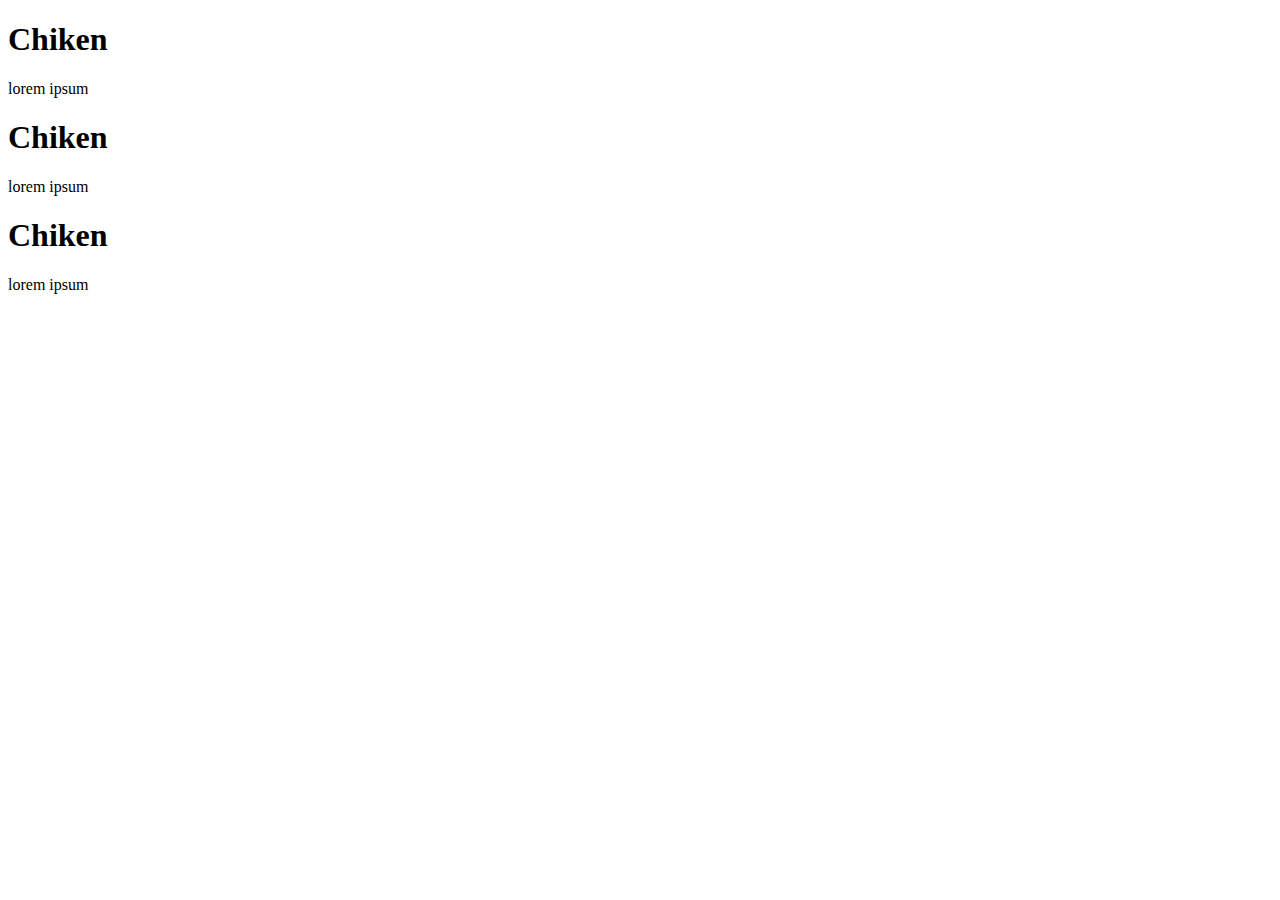
==== module2/index.html @ 8d96d5b7 "module 2" ====
<!DOCTYPE html>
<html>
<head>
	<meta charset="utf-8">
	<meta name="viewport" content="width=device-width, initial-scale=1">
	<title> Module 1</title>
</head>
<body>
<h1>Chiken</h1>
<p>lorem ipsum</p>
<h1>Chiken</h1>
<p>lorem ipsum</p>
<h1>Chiken</h1>
<p>lorem ipsum</p>
</body>
</html>
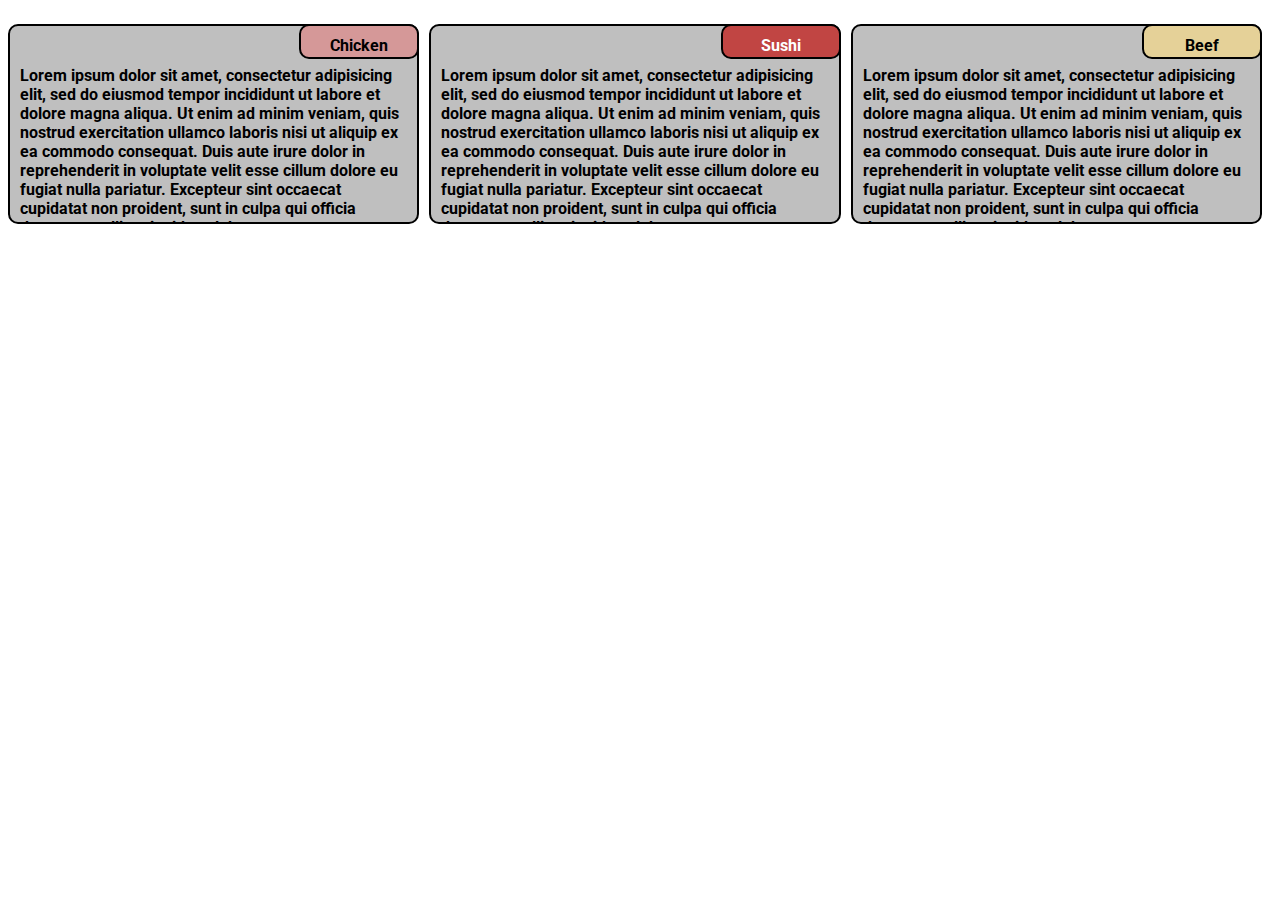
==== commit 58fb117e: "Done" ====
--- a/module2/index.html
+++ b/module2/index.html
@@ -3,14 +3,44 @@
 <head>
 	<meta charset="utf-8">
 	<meta name="viewport" content="width=device-width, initial-scale=1">
-	<title> Module 1</title>
+	<title>Module 1: Responsive Layout</title>
+	<link rel="stylesheet" href="css/style.css">
+	<link rel="preconnect" href="https://fonts.googleapis.com">
+	<link rel="preconnect" href="https://fonts.gstatic.com" crossorigin>
+	<link href="https://fonts.googleapis.com/css2?family=Roboto:wght@100&display=swap" rel="stylesheet">
 </head>
 <body>
-<h1>Chiken</h1>
-<p>lorem ipsum</p>
-<h1>Chiken</h1>
-<p>lorem ipsum</p>
-<h1>Chiken</h1>
-<p>lorem ipsum</p>
+	<div class="row">
+		<div class="col-lg-4 col-md-6 col-sm-12" id="container">
+				<p>Lorem ipsum dolor sit amet, consectetur adipisicing elit, sed do eiusmod
+				tempor incididunt ut labore et dolore magna aliqua. Ut enim ad minim veniam,
+				quis nostrud exercitation ullamco laboris nisi ut aliquip ex ea commodo
+				consequat. Duis aute irure dolor in reprehenderit in voluptate velit esse
+				cillum dolore eu fugiat nulla pariatur. Excepteur sint occaecat cupidatat non
+				proident, sunt in culpa qui officia deserunt mollit anim id est laborum.</p>
+			<p id="p1">Chicken</p>
+  		</div>
+
+
+		<div class="col-lg-4 col-md-6 col-sm-12" id="container">
+				<p>Lorem ipsum dolor sit amet, consectetur adipisicing elit, sed do eiusmod
+				tempor incididunt ut labore et dolore magna aliqua. Ut enim ad minim veniam,
+				quis nostrud exercitation ullamco laboris nisi ut aliquip ex ea commodo
+				consequat. Duis aute irure dolor in reprehenderit in voluptate velit esse
+				cillum dolore eu fugiat nulla pariatur. Excepteur sint occaecat cupidatat non
+				proident, sunt in culpa qui officia deserunt mollit anim id est laborum.</p>
+			<p id="p2">Sushi</p>
+
+
+  		</div>		<div class="col-lg-4 col-md-6 col-sm-12" id="container">
+				<p>Lorem ipsum dolor sit amet, consectetur adipisicing elit, sed do eiusmod
+				tempor incididunt ut labore et dolore magna aliqua. Ut enim ad minim veniam,
+				quis nostrud exercitation ullamco laboris nisi ut aliquip ex ea commodo
+				consequat. Duis aute irure dolor in reprehenderit in voluptate velit esse
+				cillum dolore eu fugiat nulla pariatur. Excepteur sint occaecat cupidatat non
+				proident, sunt in culpa qui officia deserunt mollit anim id est laborum.</p>
+			<p id="p3">Beef</p>
+  		</div>
+  	</div>
 </body>
 </html>--- a/module2/css/style.css
+++ b/module2/css/style.css
@@ -0,0 +1,215 @@
+*{
+  box-sizing: border-box;
+}
+
+h1{
+  text-align: center;
+}
+
+p {
+  background-color: #bfbfbf;
+  border: 2px solid black;
+  height: 200px;
+  margin-right: 10px;
+  padding: 40px 10px 5px 10px;
+  overflow: hidden;
+  border-radius: 10px;
+  font-family: 'Roboto', sans-serif;
+  font-weight: bold;
+}
+
+
+#container {
+  position: relative;
+    border-radius: 10px;
+
+  
+}
+
+#p1 {
+  background-color: #D59898;
+  position: absolute;
+  top: 0;
+  right: 0;
+  font-weight: bold;
+  height: 35px;
+  width: 120px;
+  padding: 10px;
+  text-align: center;
+  font-family: 'Roboto', sans-serif;
+  border-radius: 10px;
+
+}
+#p2 {
+  background-color:#C14543 ;
+  color: white;
+  position: absolute;
+  top: 0;
+  right: 0;
+  font-weight: bold;
+  height: 35px;
+  width: 120px;
+  padding: 10px;
+  text-align: center;
+  font-family: 'Roboto', sans-serif;
+  border-radius: 10px;
+
+
+}
+#p3 {
+ background-color: #E5D198;
+  position: absolute;
+  top: 0;
+  right: 0;
+  font-weight: bold;
+  height: 35px;
+  width: 120px;
+  padding: 10px;
+  text-align: center;
+  font-family: 'Roboto', sans-serif;
+  border-radius: 10px;
+
+}
+
+
+.row {
+  width: 100%;
+
+}
+
+
+/********** Large devices only **********/
+@media (min-width: 992px) {
+  .col-lg-1, .col-lg-2, .col-lg-3, .col-lg-4, .col-lg-5, .col-lg-6, .col-lg-7, .col-lg-8, .col-lg-9, .col-lg-10, .col-lg-11, .col-lg-12 {
+    float: left;
+  }
+  .col-lg-1 {
+    width: 8.33%;
+  }
+  .col-lg-2 {
+    width: 16.66%;
+  }
+  .col-lg-3 {
+    width: 25%;
+  }
+  .col-lg-4 {
+    width: 33.33%;
+  
+  }
+  .col-lg-5 {
+    width: 41.66%;
+  }
+  .col-lg-6 {
+    width: 50%;
+  }
+  .col-lg-7 {
+    width: 58.33%;
+  }
+  .col-lg-8 {
+    width: 66.66%;
+  }
+  .col-lg-9 {
+    width: 74.99%;
+  }
+  .col-lg-10 {
+    width: 83.33%;
+  }
+  .col-lg-11 {
+    width: 91.66%;
+  }
+  .col-lg-12 {
+    width: 100%;
+  }
+
+  
+}
+
+/********** Medium devices only **********/
+@media (min-width: 768px) and (max-width: 991px) {
+  .col-md-1, .col-md-2, .col-md-3, .col-md-4, .col-md-5, .col-md-6, .col-md-7, .col-md-8, .col-md-9, .col-md-10, .col-md-11, .col-md-12 {
+    float: left;
+   
+  }
+  .col-md-1 {
+    width: 8.33%;
+  }
+  .col-md-2 {
+    width: 16.66%;
+  }
+  .col-md-3 {
+    width: 25%;
+  }
+  .col-md-4 {
+    width: 33.33%;
+  }
+  .col-md-5 {
+    width: 41.66%;
+  }
+  .col-md-6 {
+    width: 50%;
+  }
+  .col-md-7 {
+    width: 58.33%;
+  }
+  .col-md-8 {
+    width: 66.66%;
+  }
+  .col-md-9 {
+    width: 74.99%;
+  }
+  .col-md-10 {
+    width: 83.33%;
+  }
+  .col-md-11 {
+    width: 91.66%;
+  }
+  .col-md-12 {
+    width: 100%;
+  }
+}
+
+/********** Mobile only **********/
+@media (max-width: 767px) {
+  .col-sm-1, .col-sm-2, .col-sm-3, .col-sm-4, .col-sm-5, .col-sm-6, .col-sm-7, .col-sm-8, .col-sm-9, .col-sm-10, .col-sm-11, .col-sm-12 {
+    float: left;
+  }
+  .col-sm-1 {
+    width: 8.33%;
+  }
+  .col-sm-2 {
+    width: 16.66%;
+  }
+  .col-sm-3 {
+    width: 25%;
+  }
+  .col-sm-4 {
+    width: 33.33%;
+  
+  }
+  .col-sm-5 {
+    width: 41.66%;
+  }
+  .col-sm-6 {
+    width: 50%;
+  }
+  .col-sm-7 {
+    width: 58.33%;
+  }
+  .col-sm-8 {
+    width: 66.66%;
+  }
+  .col-sm-9 {
+    width: 74.99%;
+  }
+  .col-sm-10 {
+    width: 83.33%;
+  }
+  .col-sm-11 {
+    width: 91.66%;
+  }
+  .col-sm-12 {
+    width: 100%;
+  }
+
+  
+}